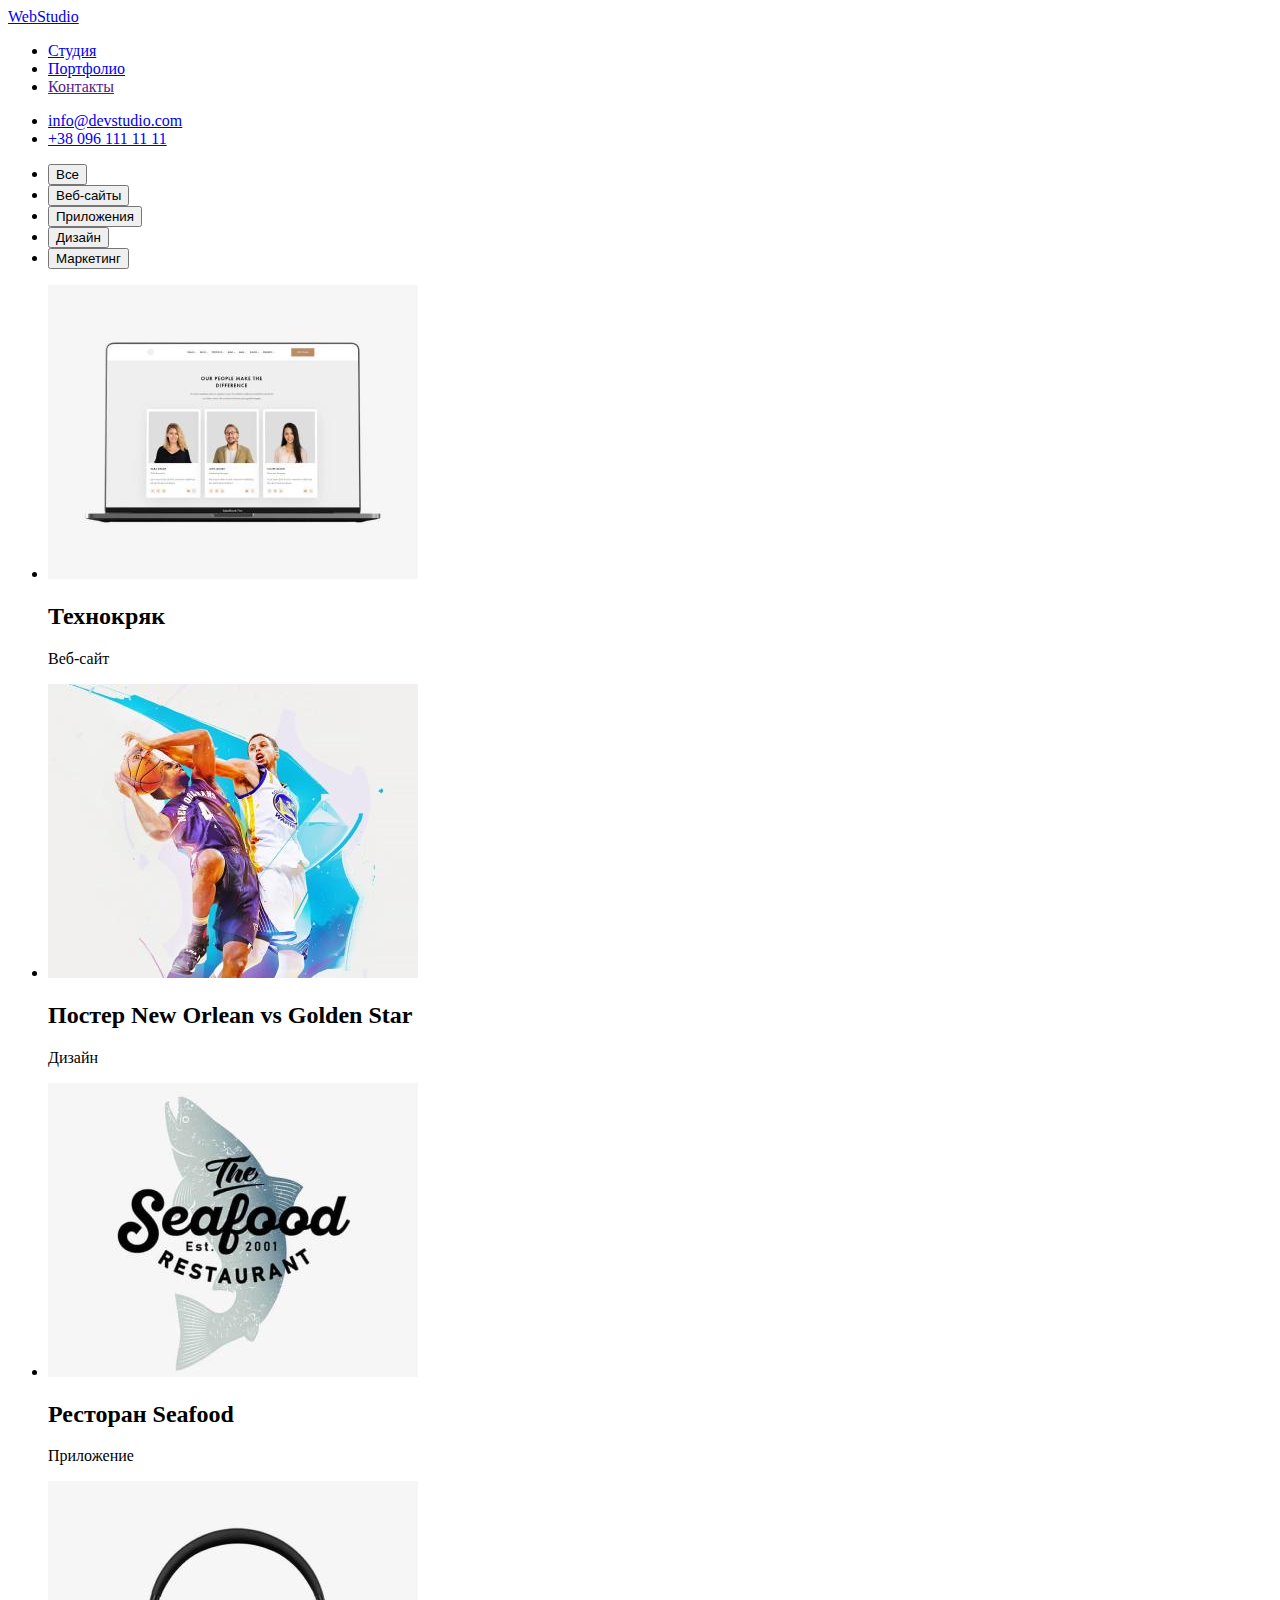
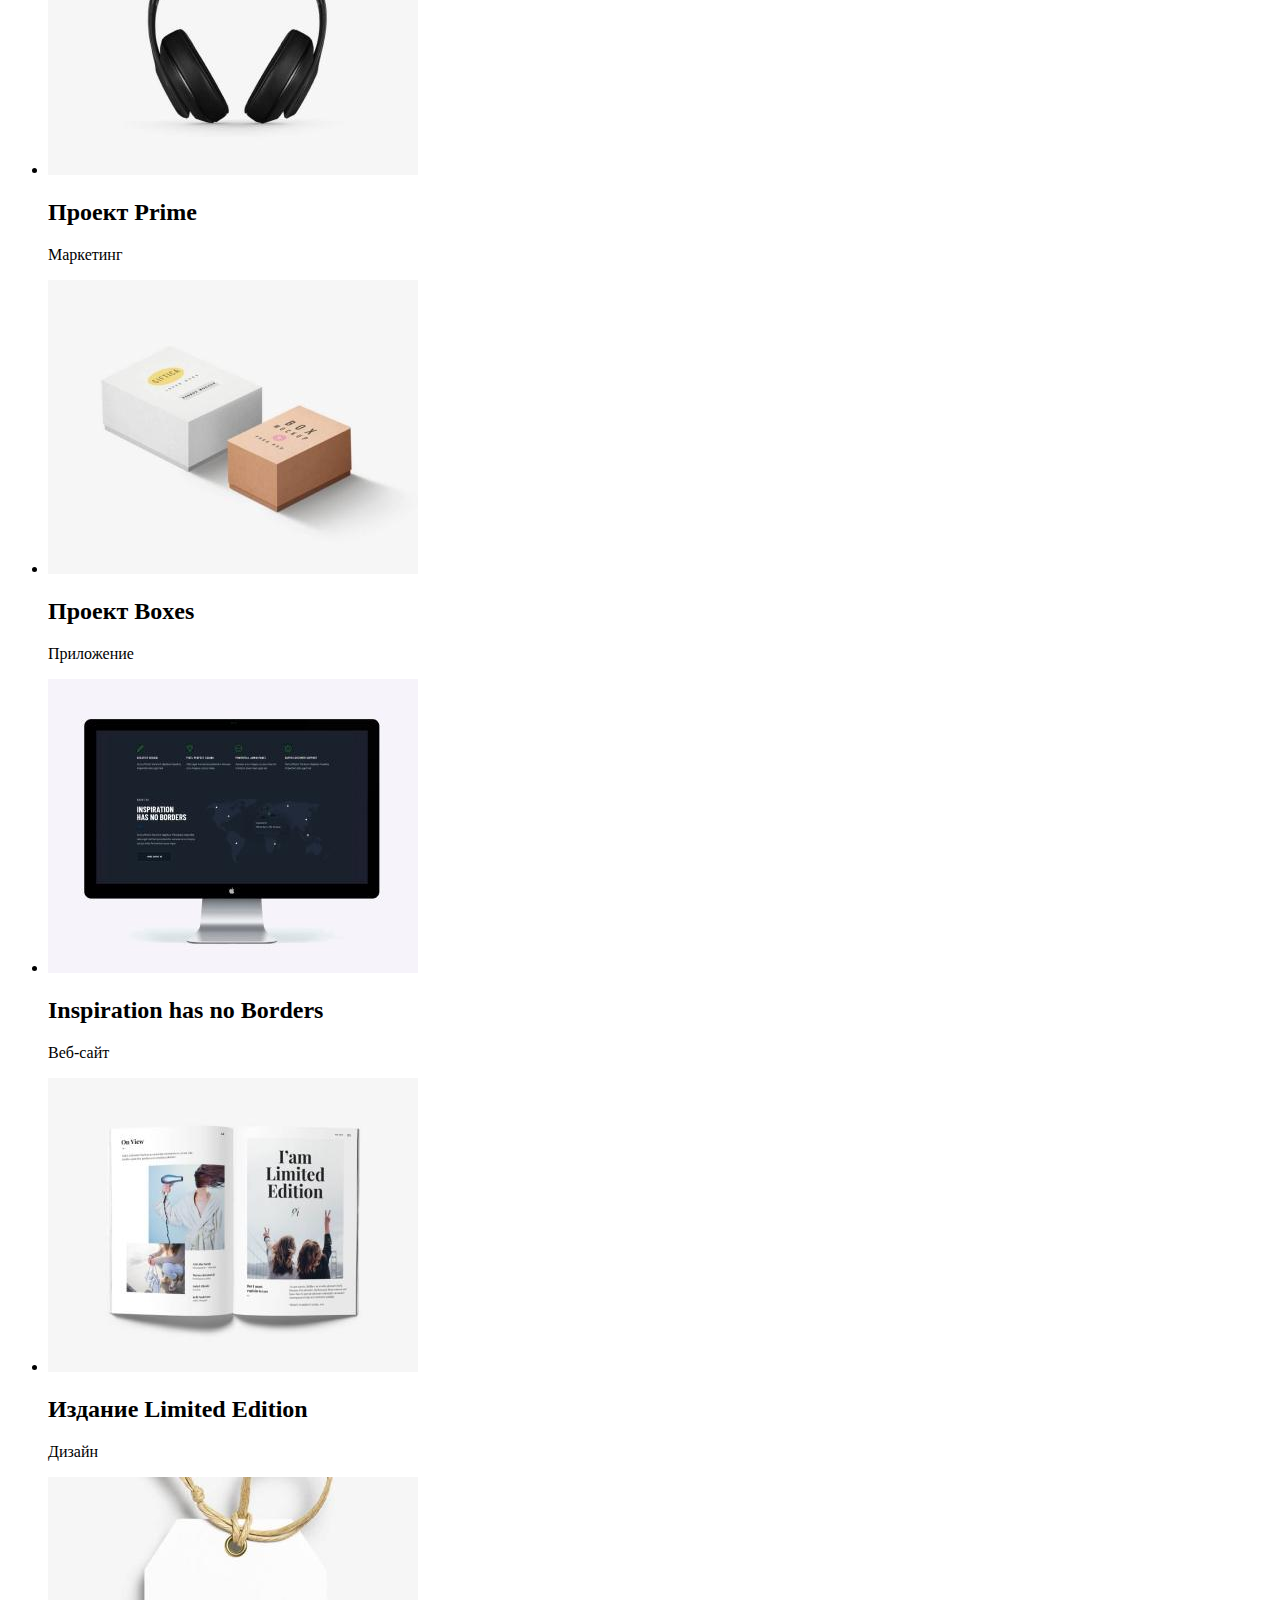
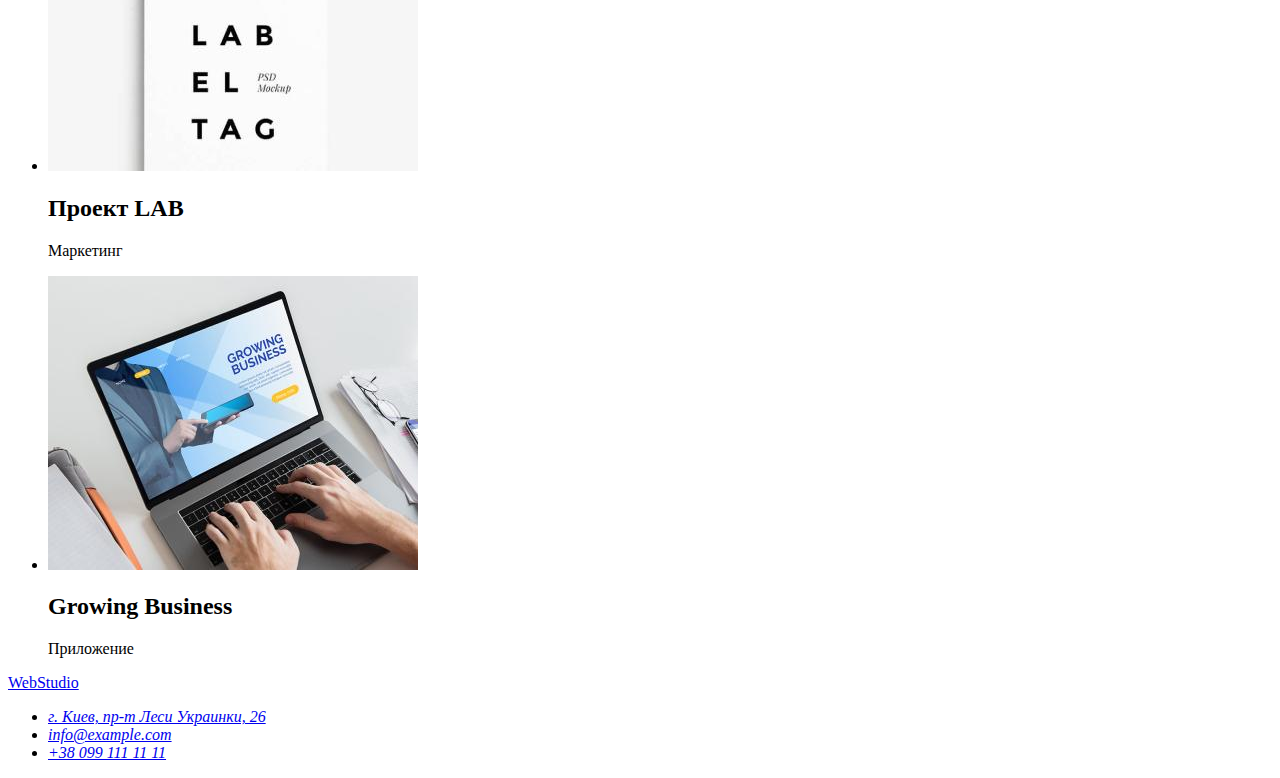
==== portfolio.html @ d0eab6e6 "Добавляет страницу портфолио и ее разметку" ====
<!DOCTYPE html>
<html lang="ru">

<head>
    <meta charset="UTF-8">
    <meta http-equiv="X-UA-Compatible" content="IE=edge">
    <meta name="viewport" content="width=device-width, initial-scale=1.0">
    <title>Портфолио</title>
</head>

<body>
    <!-- Шапка -->
    <header>
        <nav>
            <a href="./index.html" lang="en">WebStudio</a>
            <ul>
                <li><a href="./index.html">Студия</a></li>
                <li><a href="./portfolio.html">Портфолио</a></li>
                <li><a href="">Контакты</a></li>
            </ul>
        </nav>

        <ul>
            <li><a href="mailto:info@devstudio.com">info@devstudio.com</a></li>
            <li><a href="tel:+380961111111">+38 096 111 11 11</a></li>
        </ul>
    </header>

    <main>
        <!-- Примеры проектов -->
       <section>
            <h1 hidden>Примеры проектов</h1>
            <ul>
                <li><button type="button">Все</button></li>
                <li><button type="button">Веб-сайты</button></li>
                <li><button type="button">Приложения</button></li>
                <li><button type="button">Дизайн</button></li>
                <li><button type="button">Маркетинг</button></li>
            </ul>
            <ul>
                <li>
                    <img src="./images/portfolio/portfolio1.jpg" alt="Технокряк" width="370" height="294">
                    <h2>Технокряк</h2>
                    <p>Веб-сайт</p>
                </li>
                <li>
                    <img src="./images/portfolio/portfolio2.jpg" alt="Постер New Orlean vs Golden Star" width="370" height="294">
                    <h2>Постер New Orlean vs Golden Star</h2>
                    <p>Дизайн</p>
                </li>
                <li>
                    <img src="./images/portfolio/portfolio3.jpg" alt="Ресторан Seafood" width="370" height="294">
                    <h2>Ресторан Seafood</h2>
                    <p>Приложение</p>
                </li>
                <li>
                    <img src="./images/portfolio/portfolio4.jpg" alt="Проект Prime" width="370" height="294">
                    <h2>Проект Prime</h2>
                    <p>Маркетинг</p>
                </li>
                <li>
                    <img src="./images/portfolio/portfolio5.jpg" alt="Проект Boxes" width="370" height="294">
                    <h2>Проект Boxes</h2>
                    <p>Приложение</p>
                </li>
                <li>
                    <img src="./images/portfolio/portfolio6.jpg" alt="Inspiration has no Borders" width="370" height="294">
                    <h2>Inspiration has no Borders</h2>
                    <p>Веб-сайт</p>
                </li>
                <li>
                    <img src="./images/portfolio/portfolio7.jpg" alt="Издание Limited Edition" width="370" height="294">
                    <h2>Издание Limited Edition</h2>
                    <p>Дизайн</p>
                </li>
                <li>
                    <img src="./images/portfolio/portfolio8.jpg" alt="Проект LAB" width="370" height="294">
                    <h2>Проект LAB</h2>
                    <p>Маркетинг</p>
                </li>
                <li>
                    <img src="./images/portfolio/portfolio9.jpg" alt="Growing Business" width="370" height="294">
                    <h2>Growing Business</h2>
                    <p>Приложение</p>
                </li>
            </ul>

       </section>
    </main>

    <!-- Футер -->
    <footer>
        <a href="./index.html" lang="en">WebStudio</a>
        <address>
            <ul>
                <li>
                    <a href="https://goo.gl/maps/vKGcgTTfENGXNoY86" target="_blank" rel="noreferrer noopener">г. Киев,
                        пр-т Леси Украинки, 26</a>
                </li>
                <li>
                    <a href="mailto:info@example.com">info@example.com</a>
                </li>
                <li>
                    <a href="tel:+380991111111">+38 099 111 11 11</a>
                </li>
            </ul>
        </address>
    </footer>
</body>

</html>
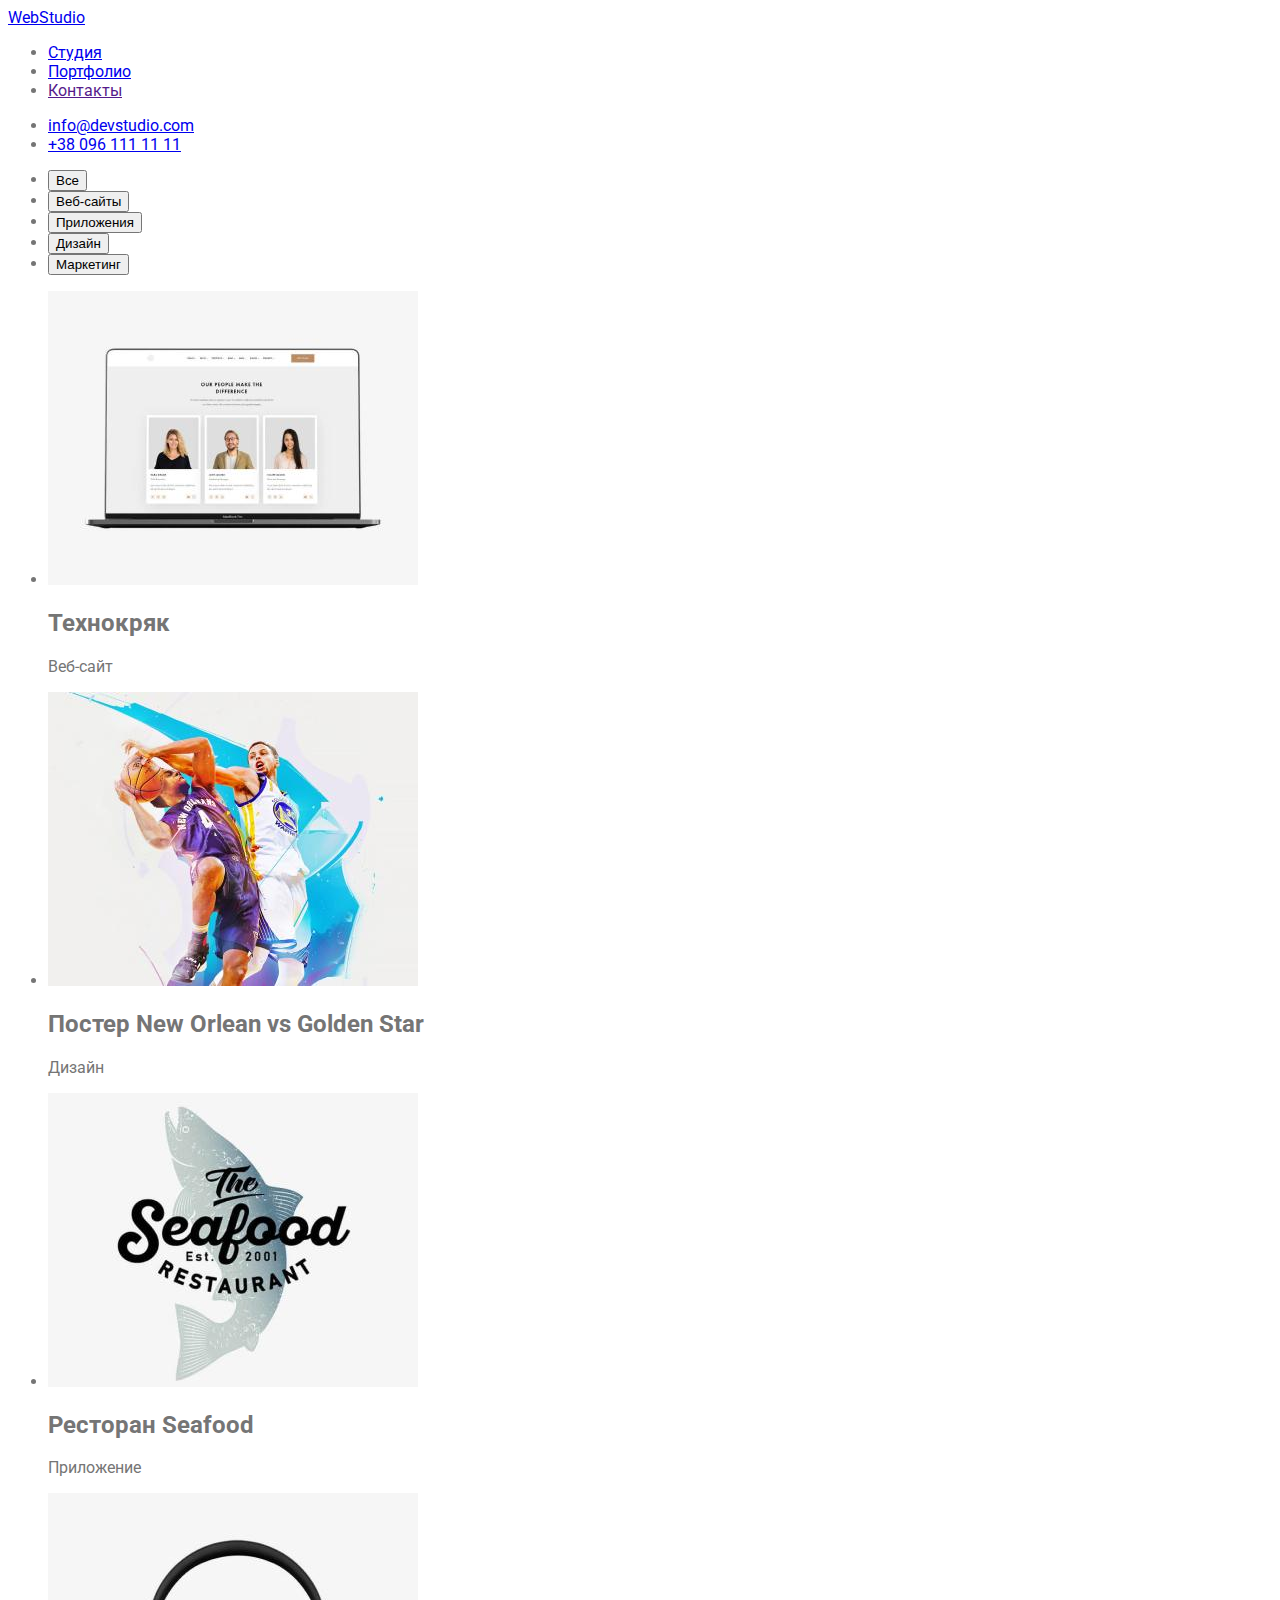
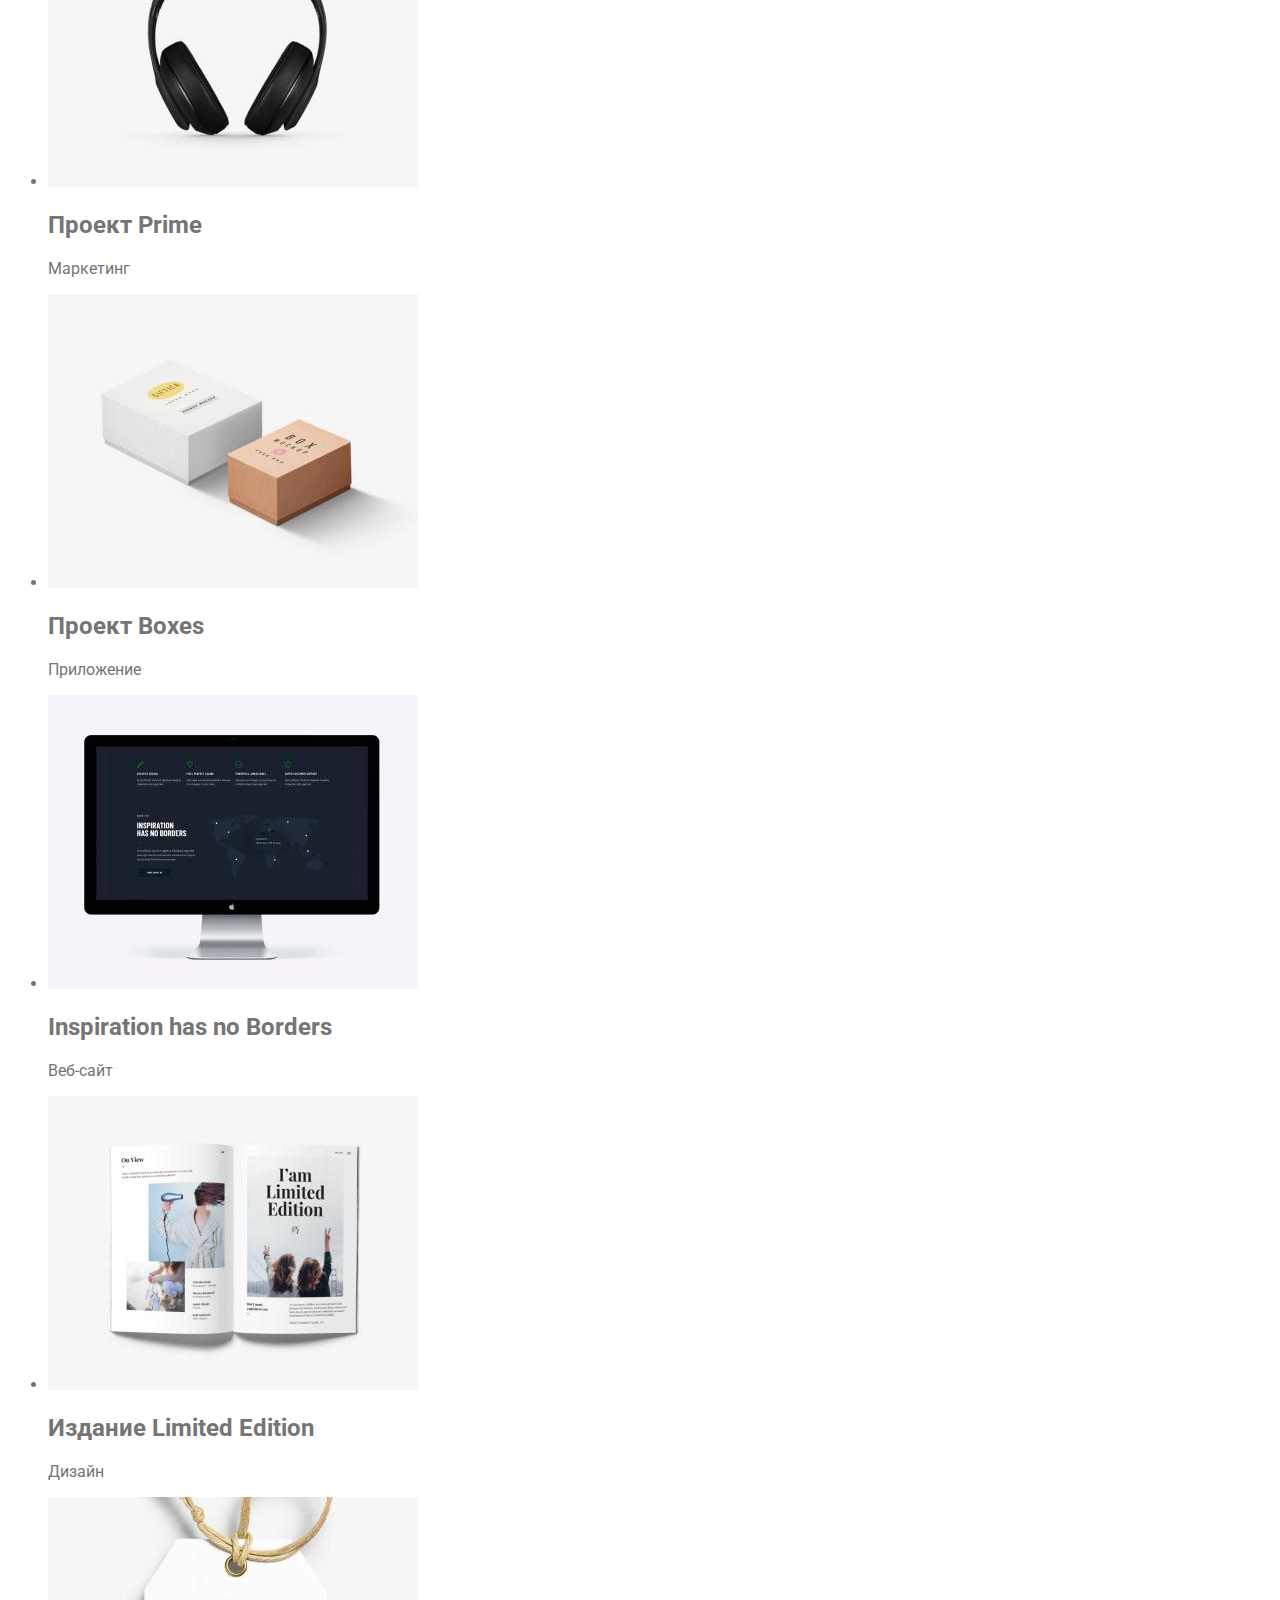
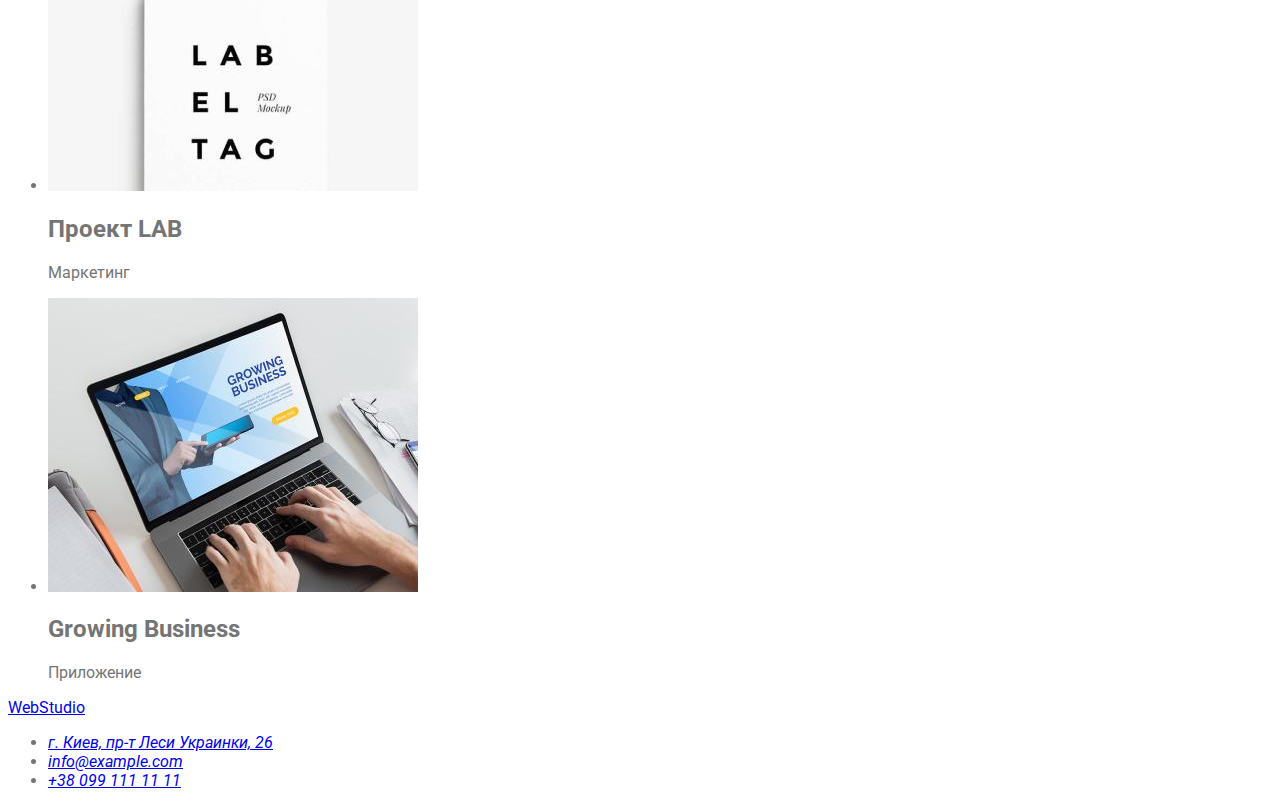
==== commit dc87a096: "Добавляет стили хедера" ====
--- a/portfolio.html
+++ b/portfolio.html
@@ -1,13 +1,17 @@
 <!DOCTYPE html>
 <html lang="ru">
-
 <head>
     <meta charset="UTF-8">
     <meta http-equiv="X-UA-Compatible" content="IE=edge">
     <meta name="viewport" content="width=device-width, initial-scale=1.0">
     <title>Портфолио</title>
+    <link rel="preconnect" href="https://fonts.gstatic.com">
+    <link 
+      href="https://fonts.googleapis.com/css2?family=Raleway:wght@700&family=Roboto:wght@400;500;700;900&display=swap"
+      rel="stylesheet"
+    >
+    <link rel="stylesheet" href="./css/styles.css">
 </head>
-
 <body>
     <!-- Шапка -->
     <header>
--- a/css/styles.css
+++ b/css/styles.css
@@ -0,0 +1,71 @@
+/* 
+font-family: 'Raleway', sans-serif;
+font-family: 'Roboto', sans-serif; 
+*/
+
+:root {
+  --primary-white-color: #ffffff;
+  --footer-background-color: #2f303a;
+  --section-background-color: #f5f4fa;
+  --accent-color: #2196f3;
+  --logo-dark-color: #000000;
+  --title-text-color: #212121;
+  --primary-text-color: #757575;
+  --address-text-color: rgba(255, 255, 255, 0.6);
+}
+
+body {
+  font-family: 'Roboto', sans-serif;
+
+  color: var(--primary-text-color);
+  background-color: var(--primary-white-color);
+}
+
+/* Logo */
+.logo {
+  color: var(--accent-color);
+
+  font-family: 'Raleway', sans-serif;
+  font-weight: 700;
+  font-size: 26px;
+  line-height: 1.19;
+  letter-spacing: 0.03em;
+  text-decoration: none;
+}
+
+.logo-dark {
+  color: var(--logo-dark-color);
+}
+
+/* Navigation */
+.nav .link {
+  color: var(--title-text-color);
+
+  font-weight: 500;
+  font-size: 14px;
+  line-height: 1.14;
+  letter-spacing: 0.02em;
+  text-decoration: none;
+}
+
+.nav .link:hover,
+.nav .link:focus,
+.nav .link.current,
+.contacts .link:hover,
+.contacts .link:focus {
+  color: var(--accent-color);
+}
+
+.contacts .link {
+  color: var(--primary-text-color);
+
+  font-weight: 500;
+  font-size: 14px;
+  line-height: 1.14;
+  letter-spacing: 0.02em;
+  text-decoration: none;
+}
+
+.list {
+  list-style: none;
+}
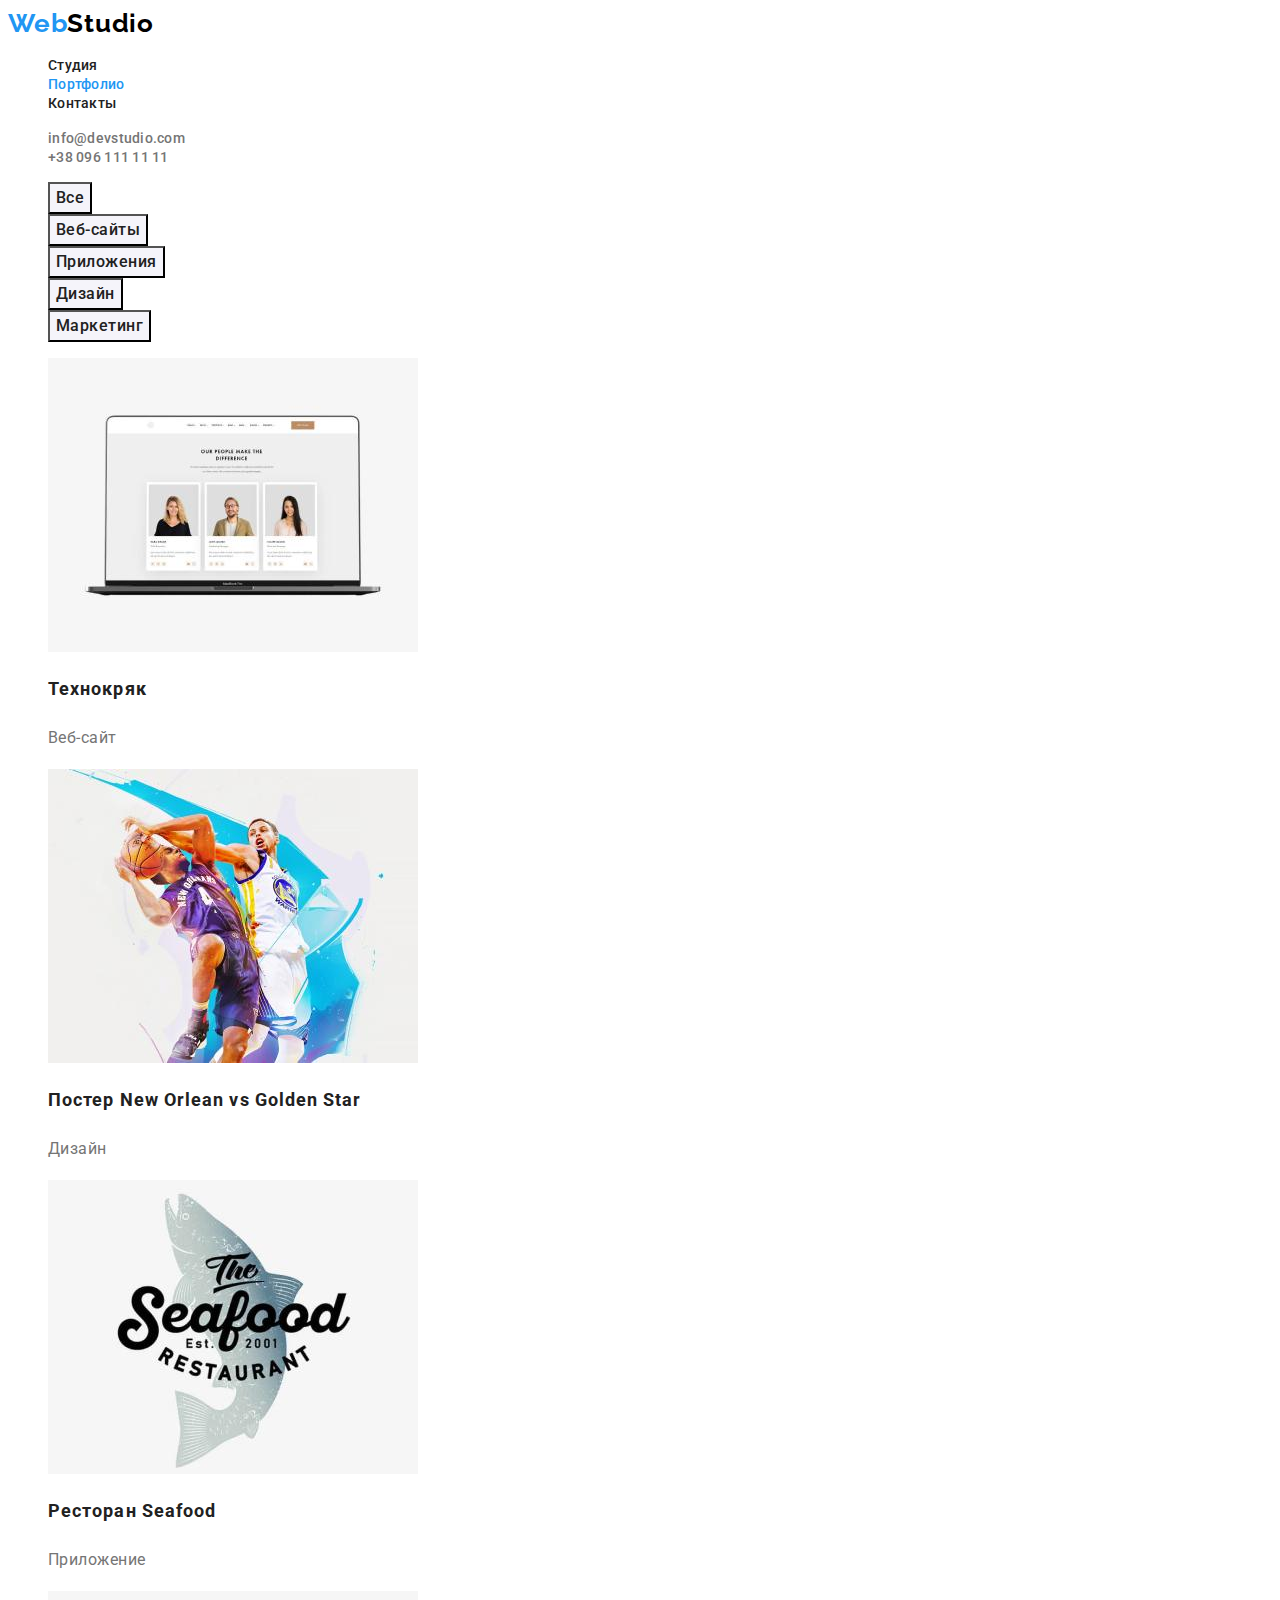
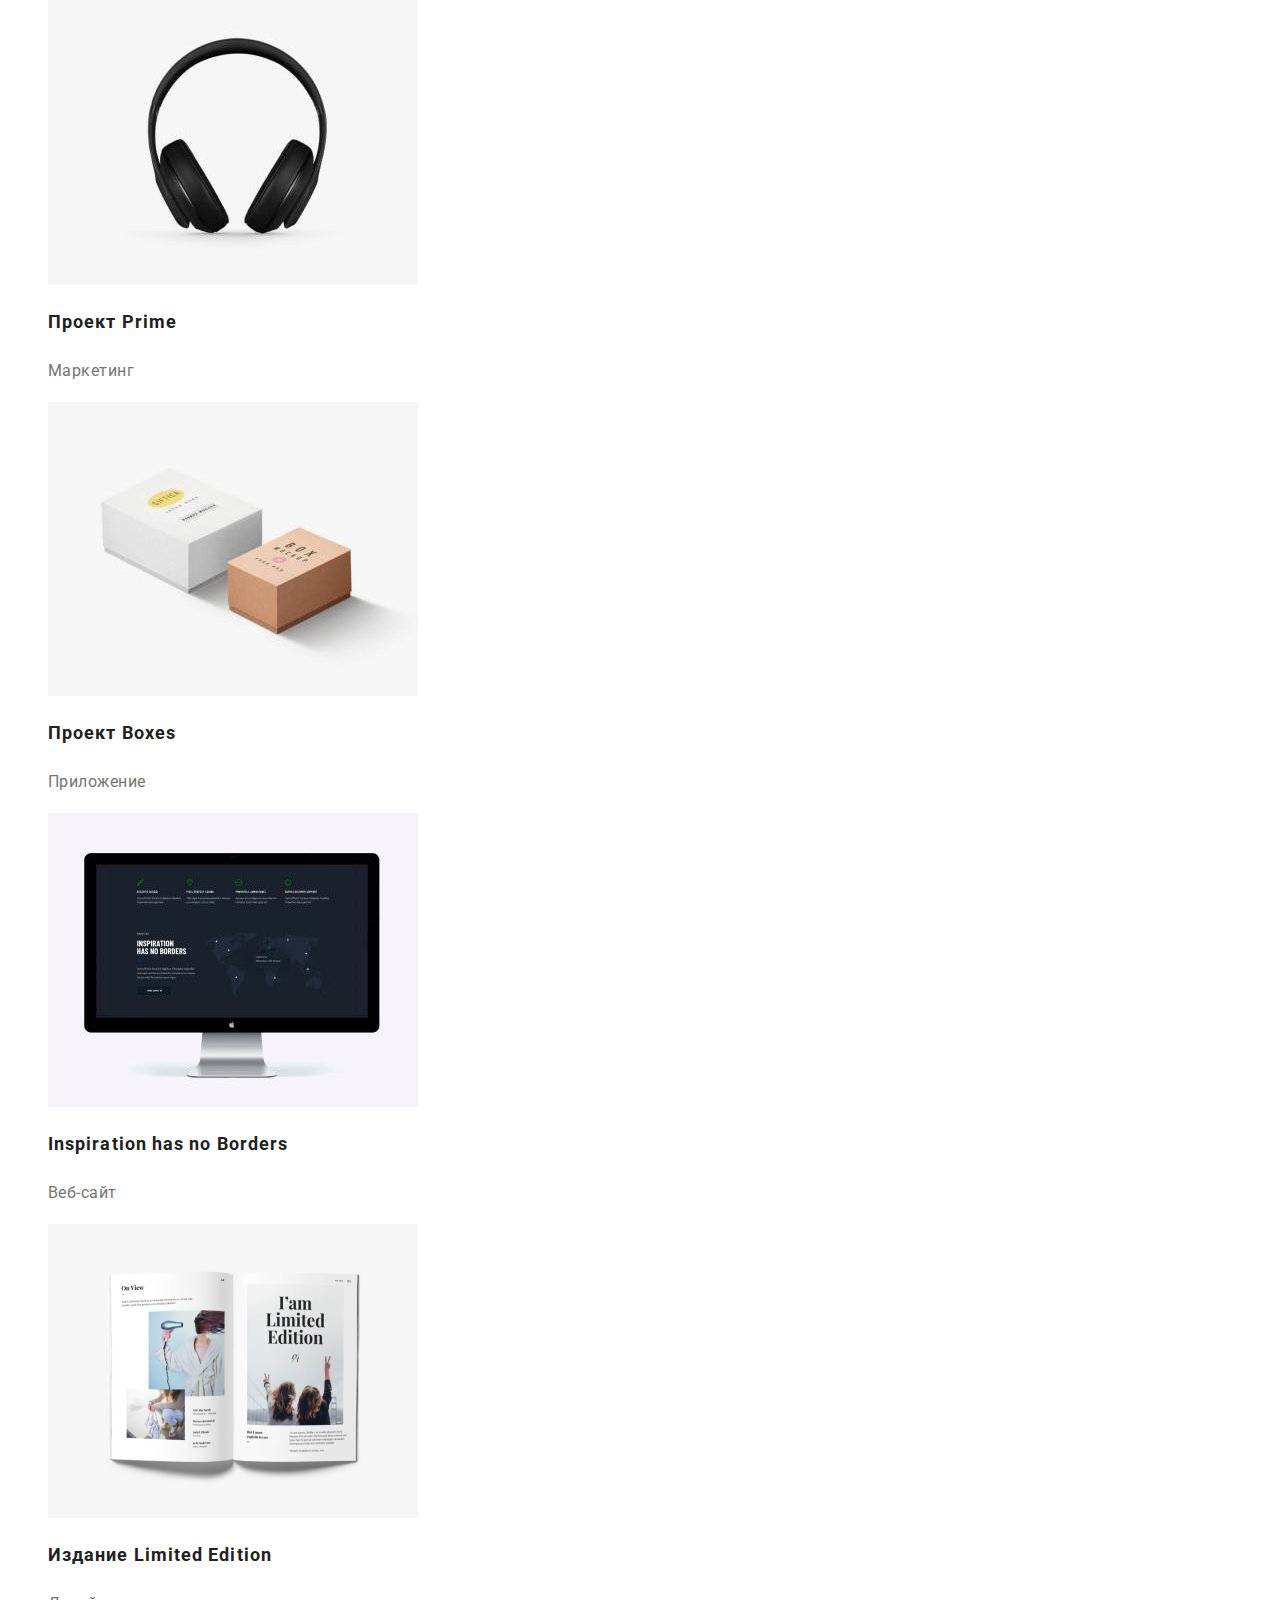
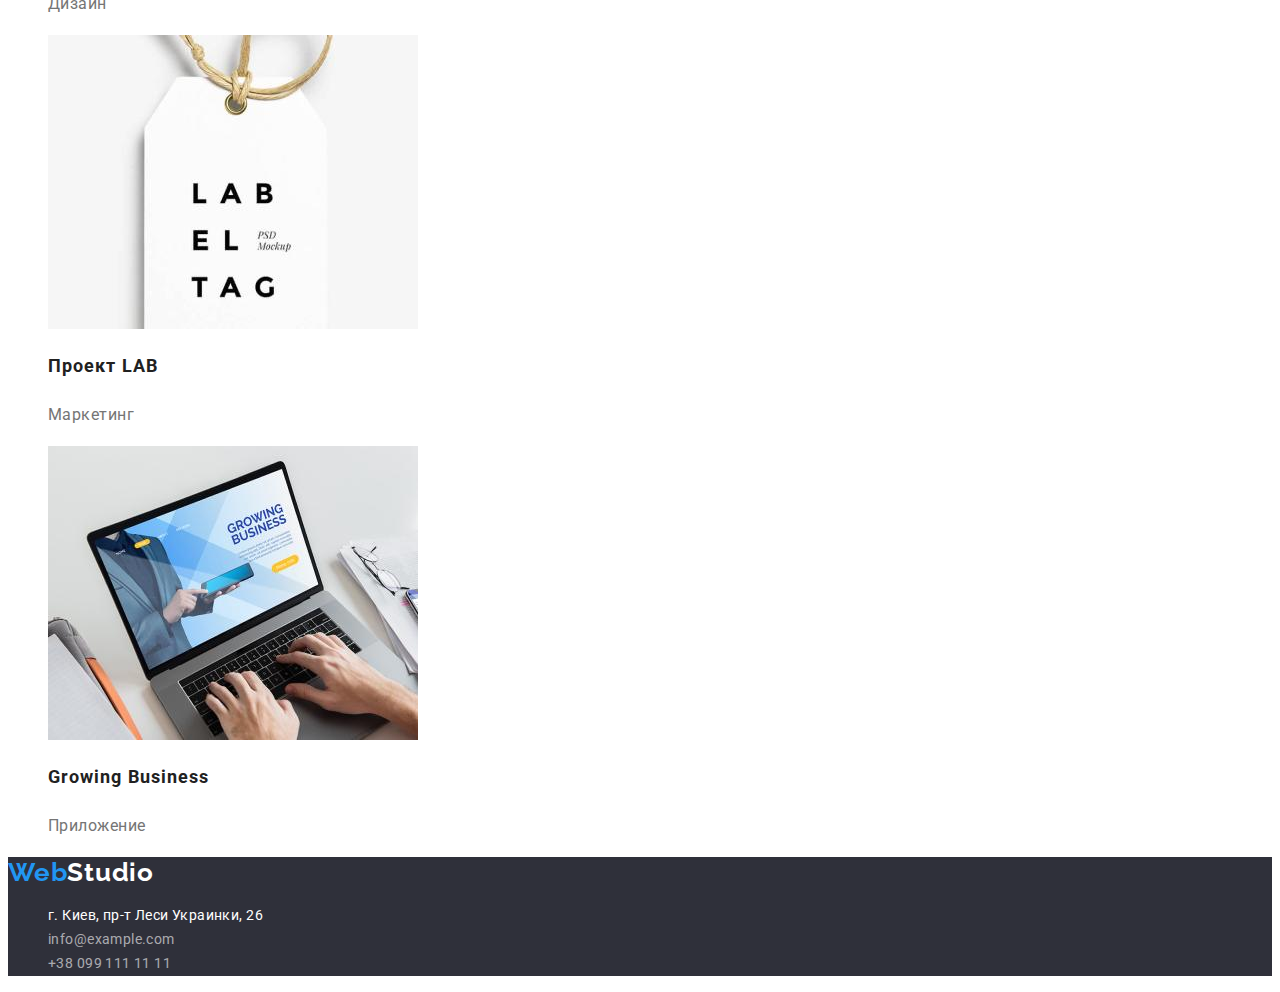
==== commit bd57f480: "Добавляет стили страницы "Портфолио"" ====
--- a/portfolio.html
+++ b/portfolio.html
@@ -16,17 +16,17 @@
     <!-- Шапка -->
     <header>
         <nav>
-            <a href="./index.html" lang="en">WebStudio</a>
-            <ul>
-                <li><a href="./index.html">Студия</a></li>
-                <li><a href="./portfolio.html">Портфолио</a></li>
-                <li><a href="">Контакты</a></li>
+            <a class="logo" href="./index.html" lang="en">Web<span class="logo-dark">Studio</span></a>
+            <ul class="nav list">
+                <li><a class="link" href="./index.html">Студия</a></li>
+                <li><a class="link current" href="./portfolio.html">Портфолио</a></li>
+                <li><a class="link" href="">Контакты</a></li>
             </ul>
         </nav>
-
-        <ul>
-            <li><a href="mailto:info@devstudio.com">info@devstudio.com</a></li>
-            <li><a href="tel:+380961111111">+38 096 111 11 11</a></li>
+    
+        <ul class="contacts list">
+            <li><a class="link" href="mailto:info@devstudio.com">info@devstudio.com</a></li>
+            <li><a class="link" href="tel:+380961111111">+38 096 111 11 11</a></li>
         </ul>
     </header>
 
@@ -34,58 +34,58 @@
         <!-- Примеры проектов -->
        <section>
             <h1 hidden>Примеры проектов</h1>
-            <ul>
-                <li><button type="button">Все</button></li>
-                <li><button type="button">Веб-сайты</button></li>
-                <li><button type="button">Приложения</button></li>
-                <li><button type="button">Дизайн</button></li>
-                <li><button type="button">Маркетинг</button></li>
+            <ul class="filter list">
+                <li><button class="filter-button" type="button">Все</button></li>
+                <li><button class="filter-button" type="button">Веб-сайты</button></li>
+                <li><button class="filter-button" type="button">Приложения</button></li>
+                <li><button class="filter-button" type="button">Дизайн</button></li>
+                <li><button class="filter-button" type="button">Маркетинг</button></li>
             </ul>
-            <ul>
+            <ul class="projects list">
                 <li>
                     <img src="./images/portfolio/portfolio1.jpg" alt="Технокряк" width="370" height="294">
-                    <h2>Технокряк</h2>
-                    <p>Веб-сайт</p>
+                    <h2 class="project-title">Технокряк</h2>
+                    <p class="project-type">Веб-сайт</p>
                 </li>
                 <li>
                     <img src="./images/portfolio/portfolio2.jpg" alt="Постер New Orlean vs Golden Star" width="370" height="294">
-                    <h2>Постер New Orlean vs Golden Star</h2>
-                    <p>Дизайн</p>
+                    <h2 class="project-title">Постер New Orlean vs Golden Star</h2>
+                    <p class="project-type">Дизайн</p>
                 </li>
                 <li>
                     <img src="./images/portfolio/portfolio3.jpg" alt="Ресторан Seafood" width="370" height="294">
-                    <h2>Ресторан Seafood</h2>
-                    <p>Приложение</p>
+                    <h2 class="project-title">Ресторан Seafood</h2>
+                    <p class="project-type">Приложение</p>
                 </li>
                 <li>
                     <img src="./images/portfolio/portfolio4.jpg" alt="Проект Prime" width="370" height="294">
-                    <h2>Проект Prime</h2>
-                    <p>Маркетинг</p>
+                    <h2 class="project-title">Проект Prime</h2>
+                    <p class="project-type">Маркетинг</p>
                 </li>
                 <li>
                     <img src="./images/portfolio/portfolio5.jpg" alt="Проект Boxes" width="370" height="294">
-                    <h2>Проект Boxes</h2>
-                    <p>Приложение</p>
+                    <h2 class="project-title">Проект Boxes</h2>
+                    <p class="project-type">Приложение</p>
                 </li>
                 <li>
                     <img src="./images/portfolio/portfolio6.jpg" alt="Inspiration has no Borders" width="370" height="294">
-                    <h2>Inspiration has no Borders</h2>
-                    <p>Веб-сайт</p>
+                    <h2 class="project-title">Inspiration has no Borders</h2>
+                    <p class="project-type">Веб-сайт</p>
                 </li>
                 <li>
                     <img src="./images/portfolio/portfolio7.jpg" alt="Издание Limited Edition" width="370" height="294">
-                    <h2>Издание Limited Edition</h2>
-                    <p>Дизайн</p>
+                    <h2 class="project-title">Издание Limited Edition</h2>
+                    <p class="project-type">Дизайн</p>
                 </li>
                 <li>
                     <img src="./images/portfolio/portfolio8.jpg" alt="Проект LAB" width="370" height="294">
-                    <h2>Проект LAB</h2>
-                    <p>Маркетинг</p>
+                    <h2 class="project-title">Проект LAB</h2>
+                    <p class="project-type">Маркетинг</p>
                 </li>
                 <li>
                     <img src="./images/portfolio/portfolio9.jpg" alt="Growing Business" width="370" height="294">
-                    <h2>Growing Business</h2>
-                    <p>Приложение</p>
+                    <h2 class="project-title">Growing Business</h2>
+                    <p class="project-type">Приложение</p>
                 </li>
             </ul>
 
@@ -93,19 +93,19 @@
     </main>
 
     <!-- Футер -->
-    <footer>
-        <a href="./index.html" lang="en">WebStudio</a>
-        <address>
-            <ul>
+    <footer class="site-footer">
+        <a class="logo" href="./index.html" lang="en">Web<span class="logo-light">Studio</span></a>
+        <address class="footer-address">
+            <ul class="footer-contacts list">
                 <li>
-                    <a href="https://goo.gl/maps/vKGcgTTfENGXNoY86" target="_blank" rel="noreferrer noopener">г. Киев,
-                        пр-т Леси Украинки, 26</a>
+                    <a class="footer-link" href="https://goo.gl/maps/vKGcgTTfENGXNoY86" target="_blank"
+                        rel="noreferrer noopener">г. Киев, пр-т Леси Украинки, 26</a>
                 </li>
                 <li>
-                    <a href="mailto:info@example.com">info@example.com</a>
+                    <a class="footer-contact" href="mailto:info@example.com">info@example.com</a>
                 </li>
                 <li>
-                    <a href="tel:+380991111111">+38 099 111 11 11</a>
+                    <a class="footer-contact" href="tel:+380991111111">+38 099 111 11 11</a>
                 </li>
             </ul>
         </address>
--- a/css/styles.css
+++ b/css/styles.css
@@ -1,8 +1,3 @@
-/* 
-font-family: 'Raleway', sans-serif;
-font-family: 'Roboto', sans-serif; 
-*/
-
 :root {
   --primary-white-color: #ffffff;
   --footer-background-color: #2f303a;
@@ -12,6 +7,7 @@
   --title-text-color: #212121;
   --primary-text-color: #757575;
   --address-text-color: rgba(255, 255, 255, 0.6);
+  --button-hover-color: #188ce8;
 }
 
 body {
@@ -21,7 +17,7 @@
   background-color: var(--primary-white-color);
 }
 
-/* Logo */
+/* Лого */
 .logo {
   color: var(--accent-color);
 
@@ -37,7 +33,7 @@
   color: var(--logo-dark-color);
 }
 
-/* Navigation */
+/* Навигация */
 .nav .link {
   color: var(--title-text-color);
 
@@ -52,7 +48,11 @@
 .nav .link:focus,
 .nav .link.current,
 .contacts .link:hover,
-.contacts .link:focus {
+.contacts .link:focus,
+.footer-link:hover,
+.footer-link:focus,
+.footer-contact:hover,
+.footer-contact:focus {
   color: var(--accent-color);
 }
 
@@ -69,3 +69,145 @@
 .list {
   list-style: none;
 }
+
+/* Герой */
+.hero {
+  background-color: var(--footer-background-color);
+}
+
+.hero-title {
+  color: var(--primary-white-color);
+
+  font-weight: 900;
+  font-size: 44px;
+  line-height: 1.36;
+  letter-spacing: 0.06em;
+  text-transform: uppercase;
+  text-align: center;
+}
+
+.hero-button {
+  color: var(--primary-white-color);
+  background-color: var(--accent-color);
+
+  font-family: inherit;
+  font-weight: 700;
+  font-size: 16px;
+  line-height: 1.88;
+  letter-spacing: 0.06em;
+
+  cursor: pointer;
+}
+
+.hero-button:hover,
+.hero-button:focus {
+  background-color: var(--button-hover-color);
+}
+
+/* Особенности */
+.list-title {
+  color: var(--title-text-color);
+
+  font-size: 14px;
+  line-height: 1.14;
+  letter-spacing: 0.03em;
+  text-transform: uppercase;
+}
+
+.list-description {
+  font-size: 14px;
+  line-height: 1.71;
+  letter-spacing: 0.03em;
+}
+
+/* Чем мы занимаемся */
+.section-title {
+  color: var(--title-text-color);
+
+  font-size: 36px;
+  line-height: 1.17;
+  text-align: center;
+  letter-spacing: 0.03em;
+}
+
+/* Наша команда */
+.team-section {
+  background-color: var(--section-background-color);
+}
+.name-title {
+  color: var(--title-text-color);
+
+  font-weight: 500;
+  font-size: 16px;
+  line-height: 1.19;
+  letter-spacing: 0.03em;
+}
+
+.job-description {
+  font-size: 16px;
+  line-height: 1.19;
+  letter-spacing: 0.03em;
+}
+
+/* Футер */
+.site-footer {
+  background-color: var(--footer-background-color);
+}
+
+.logo-light {
+  color: var(--primary-white-color);
+}
+
+.footer-address {
+  font-style: normal;
+}
+
+.footer-contact {
+  color: var(--address-text-color);
+
+  font-size: 14px;
+  line-height: 1.71;
+  letter-spacing: 0.03em;
+  text-decoration: none;
+}
+
+.footer-link {
+  color: var(--primary-white-color);
+
+  font-size: 14px;
+  line-height: 1.71;
+  letter-spacing: 0.03em;
+  text-decoration: none;
+}
+
+/* -------PORTFOLIO------- */
+.filter-button {
+  color: var(--title-text-color);
+  background-color: var(--section-background-color);
+
+  font-family: inherit;
+  font-weight: 500;
+  font-size: 16px;
+  line-height: 1.63;
+  letter-spacing: 0.03em;
+}
+
+.filter-button:hover,
+.filter-button:focus {
+  color: var(--primary-white-color);
+  background-color: var(--accent-color);
+}
+
+.project-title {
+  color: var(--title-text-color);
+
+  font-size: 18px;
+  line-height: 2;
+  letter-spacing: 0.06em;
+}
+
+.project-type {
+  font-size: 16px;
+  line-height: 1.88;
+  letter-spacing: 0.03em;
+}
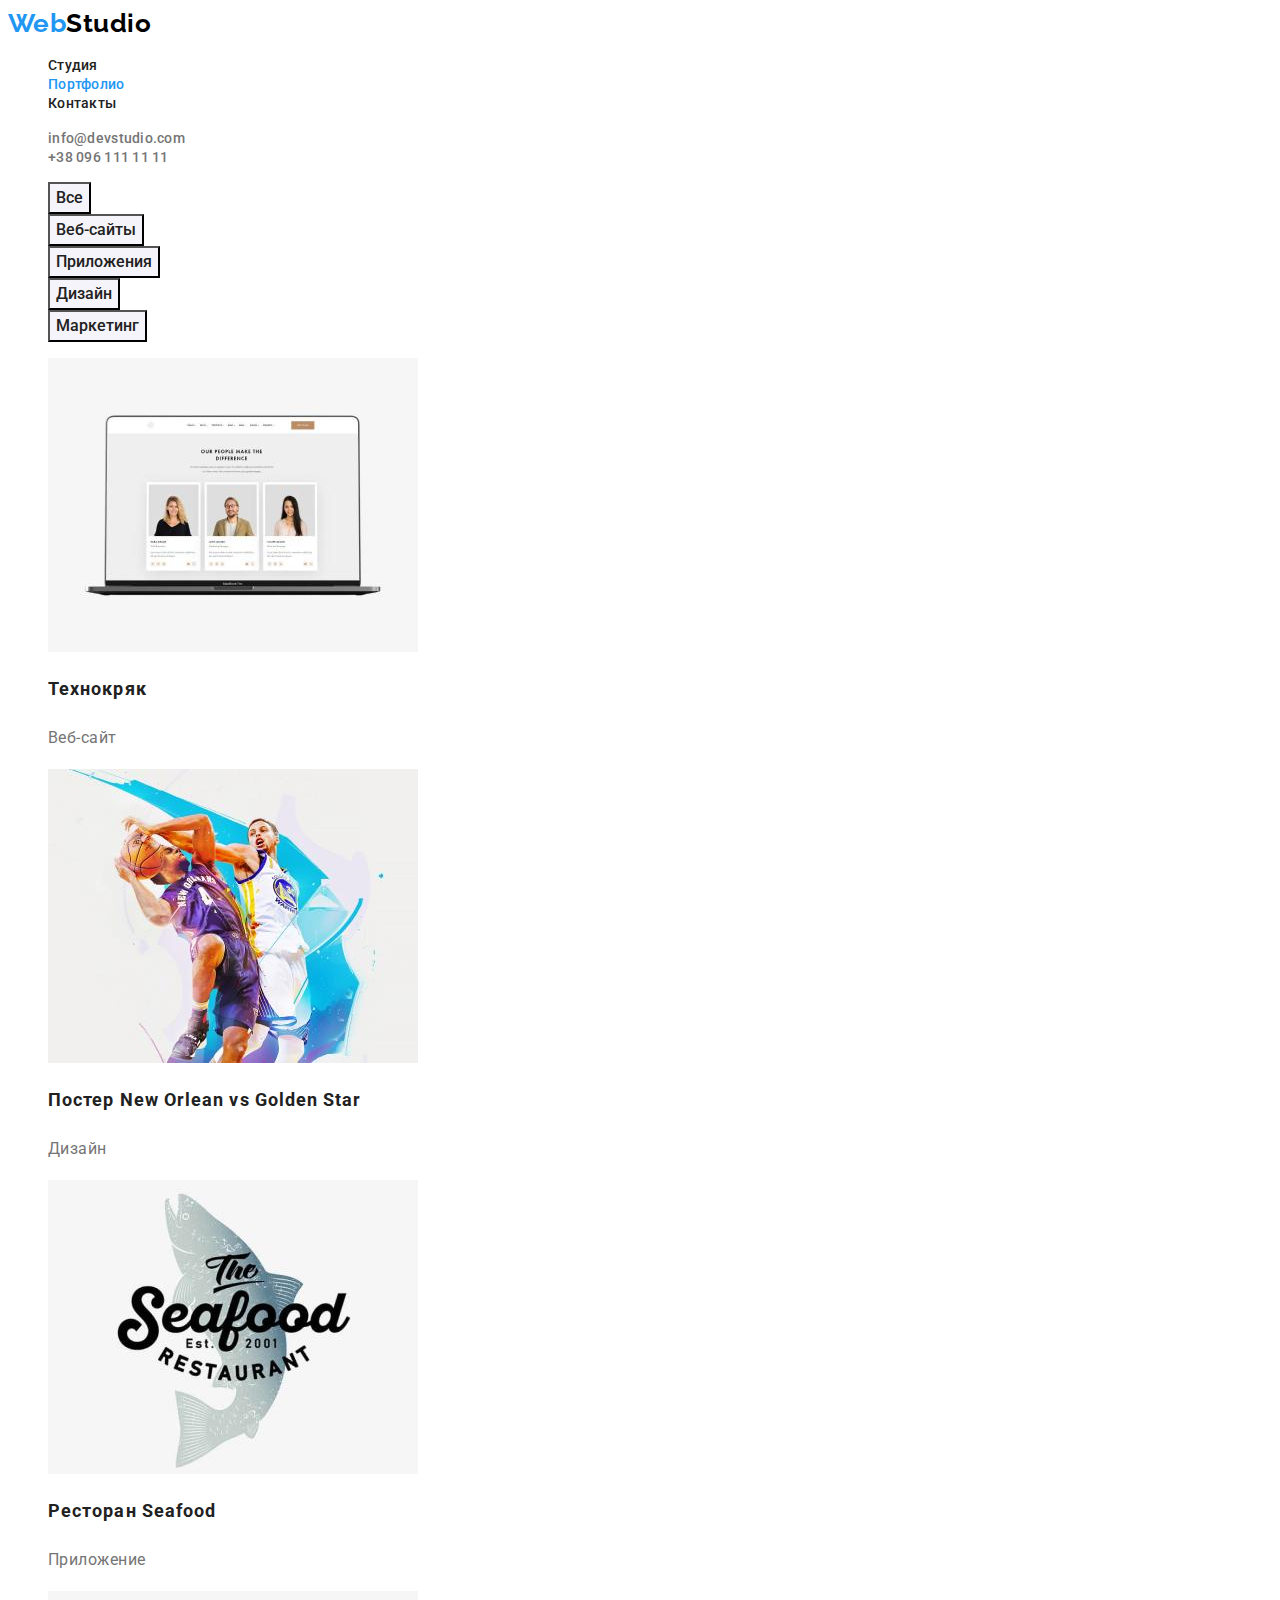
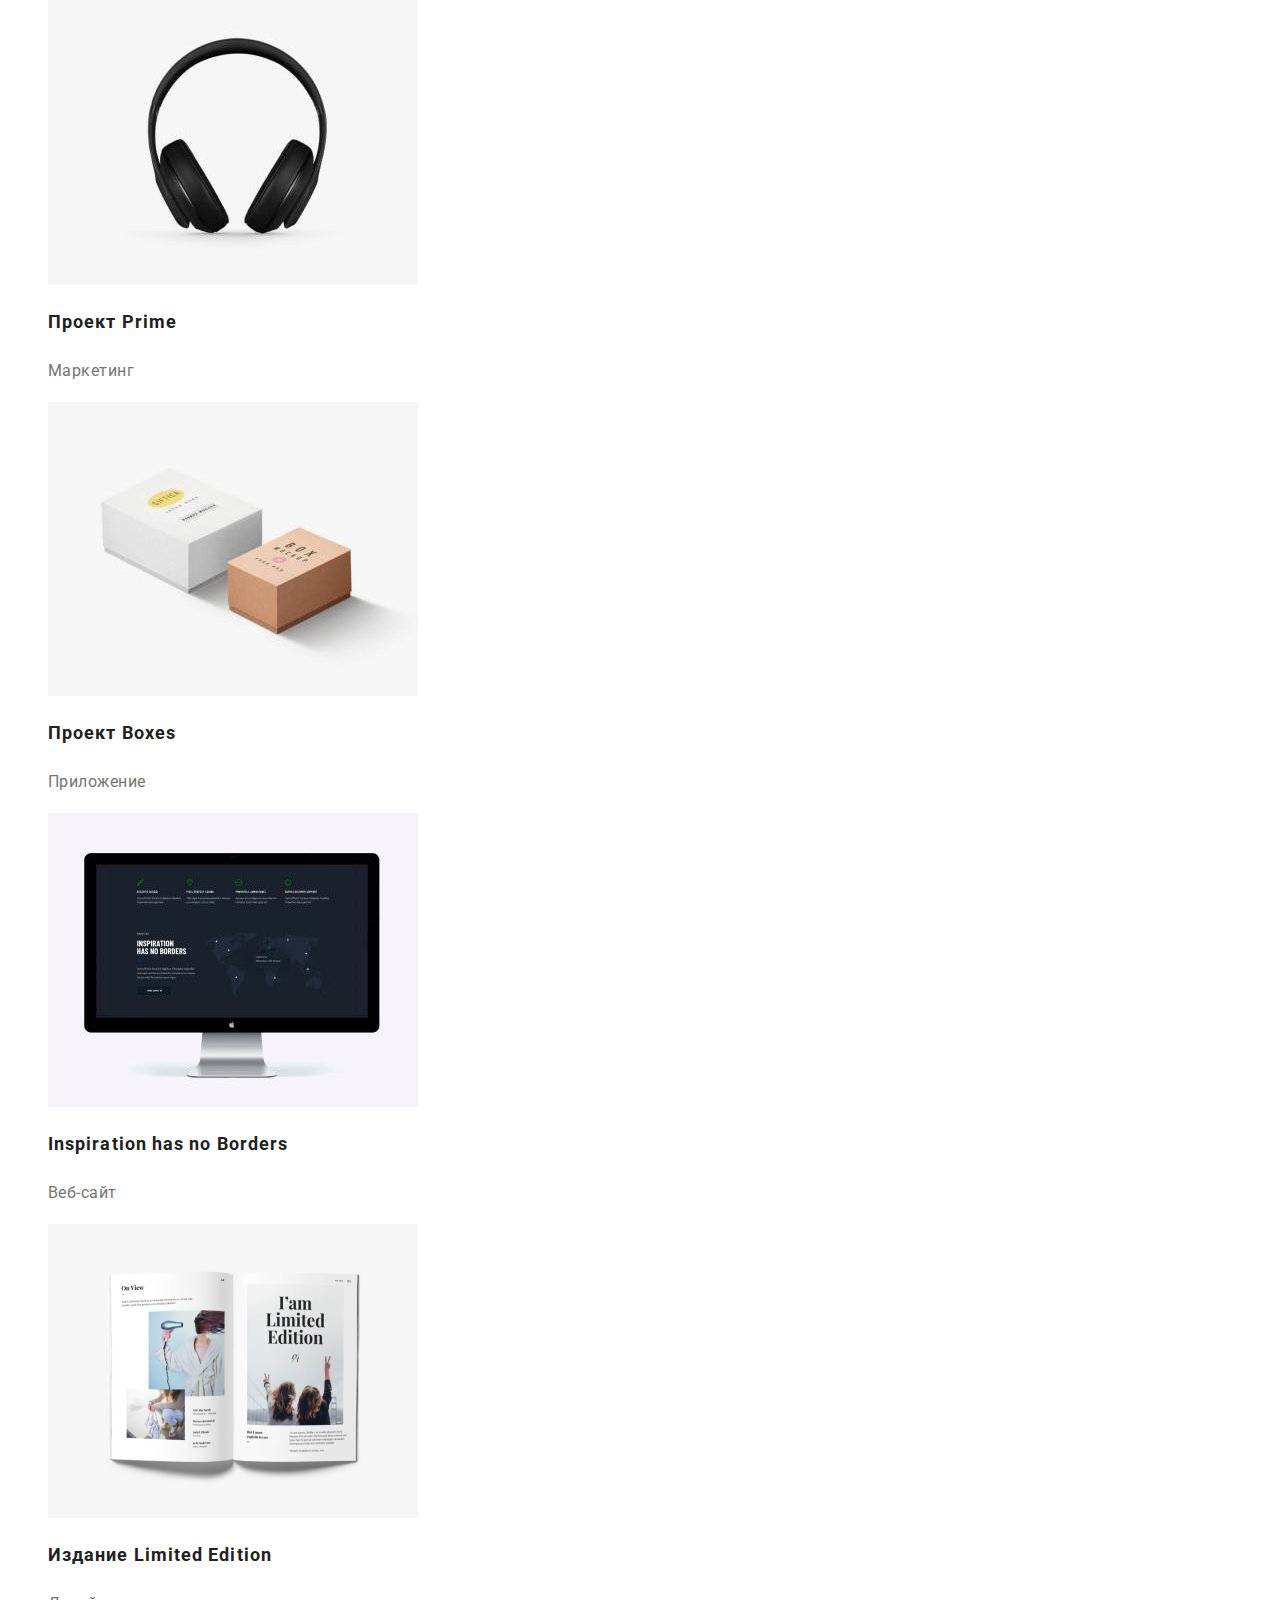
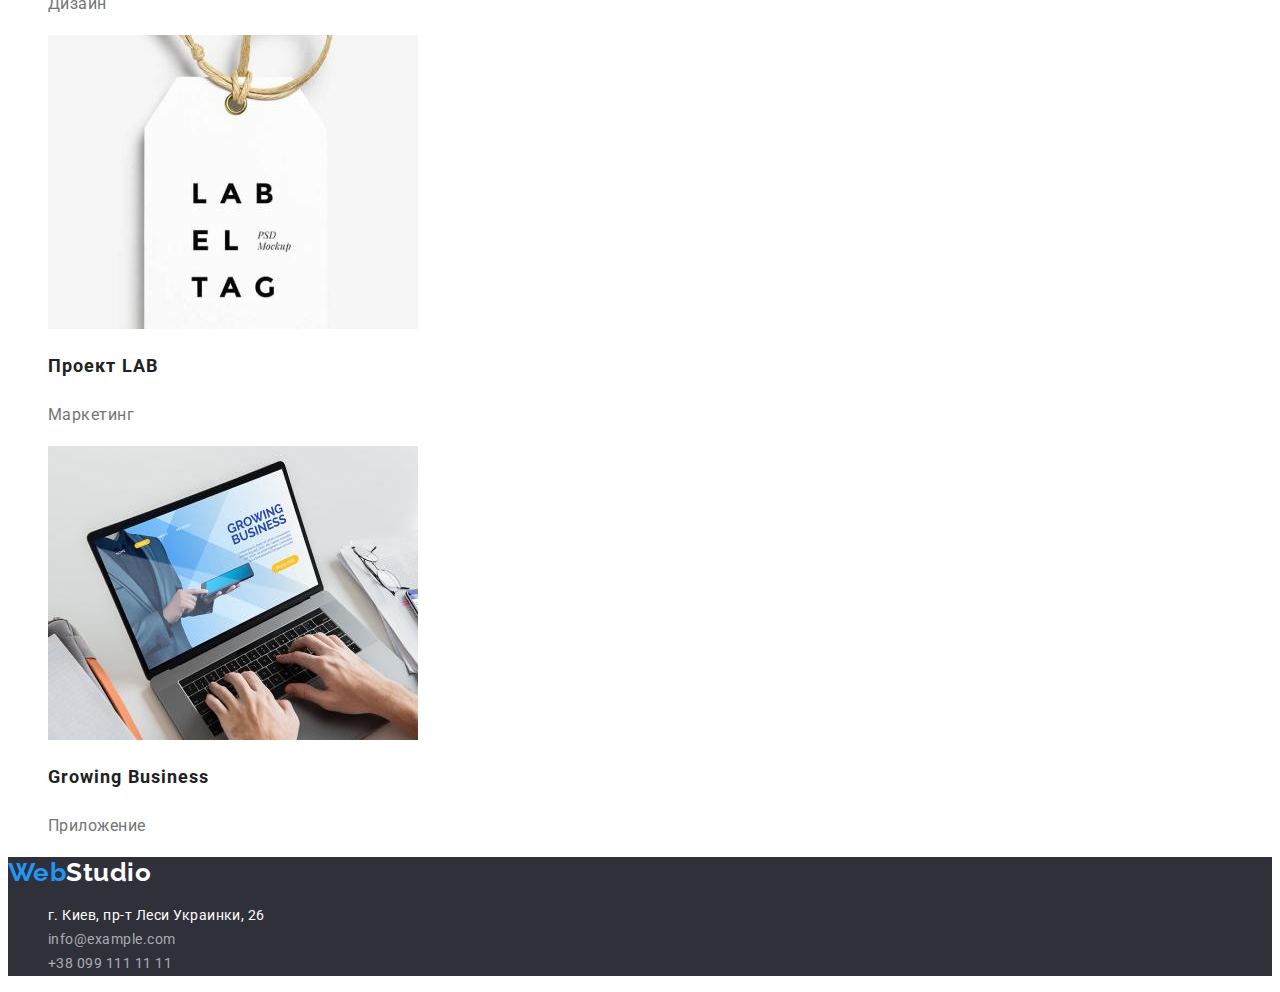
==== commit e708d217: "Добавляет изменения в файле стилей классам ссылок" ====
--- a/portfolio.html
+++ b/portfolio.html
@@ -18,15 +18,15 @@
         <nav>
             <a class="logo" href="./index.html" lang="en">Web<span class="logo-dark">Studio</span></a>
             <ul class="nav list">
-                <li><a class="link" href="./index.html">Студия</a></li>
-                <li><a class="link current" href="./portfolio.html">Портфолио</a></li>
-                <li><a class="link" href="">Контакты</a></li>
+                <li><a class="nav-link" href="./index.html">Студия</a></li>
+                <li><a class="nav-link current" href="./portfolio.html">Портфолио</a></li>
+                <li><a class="nav-link" href="">Контакты</a></li>
             </ul>
         </nav>
     
         <ul class="contacts list">
-            <li><a class="link" href="mailto:info@devstudio.com">info@devstudio.com</a></li>
-            <li><a class="link" href="tel:+380961111111">+38 096 111 11 11</a></li>
+            <li><a class="contacts-link" href="mailto:info@devstudio.com">info@devstudio.com</a></li>
+            <li><a class="contacts-link" href="tel:+380961111111">+38 096 111 11 11</a></li>
         </ul>
     </header>
 
--- a/css/styles.css
+++ b/css/styles.css
@@ -12,6 +12,7 @@
 
 body {
   font-family: 'Roboto', sans-serif;
+  letter-spacing: 0.03em;
 
   color: var(--primary-text-color);
   background-color: var(--primary-white-color);
@@ -25,7 +26,6 @@
   font-weight: 700;
   font-size: 26px;
   line-height: 1.19;
-  letter-spacing: 0.03em;
   text-decoration: none;
 }
 
@@ -34,7 +34,7 @@
 }
 
 /* Навигация */
-.nav .link {
+.nav-link {
   color: var(--title-text-color);
 
   font-weight: 500;
@@ -44,11 +44,11 @@
   text-decoration: none;
 }
 
-.nav .link:hover,
-.nav .link:focus,
-.nav .link.current,
-.contacts .link:hover,
-.contacts .link:focus,
+.nav-link:hover,
+.nav-link:focus,
+.nav-link.current,
+.contacts-link:hover,
+.contacts-link:focus,
 .footer-link:hover,
 .footer-link:focus,
 .footer-contact:hover,
@@ -56,7 +56,7 @@
   color: var(--accent-color);
 }
 
-.contacts .link {
+.contacts-link {
   color: var(--primary-text-color);
 
   font-weight: 500;
@@ -110,14 +110,12 @@
 
   font-size: 14px;
   line-height: 1.14;
-  letter-spacing: 0.03em;
   text-transform: uppercase;
 }
 
 .list-description {
   font-size: 14px;
   line-height: 1.71;
-  letter-spacing: 0.03em;
 }
 
 /* Чем мы занимаемся */
@@ -127,7 +125,6 @@
   font-size: 36px;
   line-height: 1.17;
   text-align: center;
-  letter-spacing: 0.03em;
 }
 
 /* Наша команда */
@@ -140,13 +137,11 @@
   font-weight: 500;
   font-size: 16px;
   line-height: 1.19;
-  letter-spacing: 0.03em;
 }
 
 .job-description {
   font-size: 16px;
   line-height: 1.19;
-  letter-spacing: 0.03em;
 }
 
 /* Футер */
@@ -167,7 +162,6 @@
 
   font-size: 14px;
   line-height: 1.71;
-  letter-spacing: 0.03em;
   text-decoration: none;
 }
 
@@ -176,7 +170,6 @@
 
   font-size: 14px;
   line-height: 1.71;
-  letter-spacing: 0.03em;
   text-decoration: none;
 }
 
@@ -189,7 +182,8 @@
   font-weight: 500;
   font-size: 16px;
   line-height: 1.63;
-  letter-spacing: 0.03em;
+
+  cursor: pointer;
 }
 
 .filter-button:hover,
@@ -209,5 +203,4 @@
 .project-type {
   font-size: 16px;
   line-height: 1.88;
-  letter-spacing: 0.03em;
-}
+}
